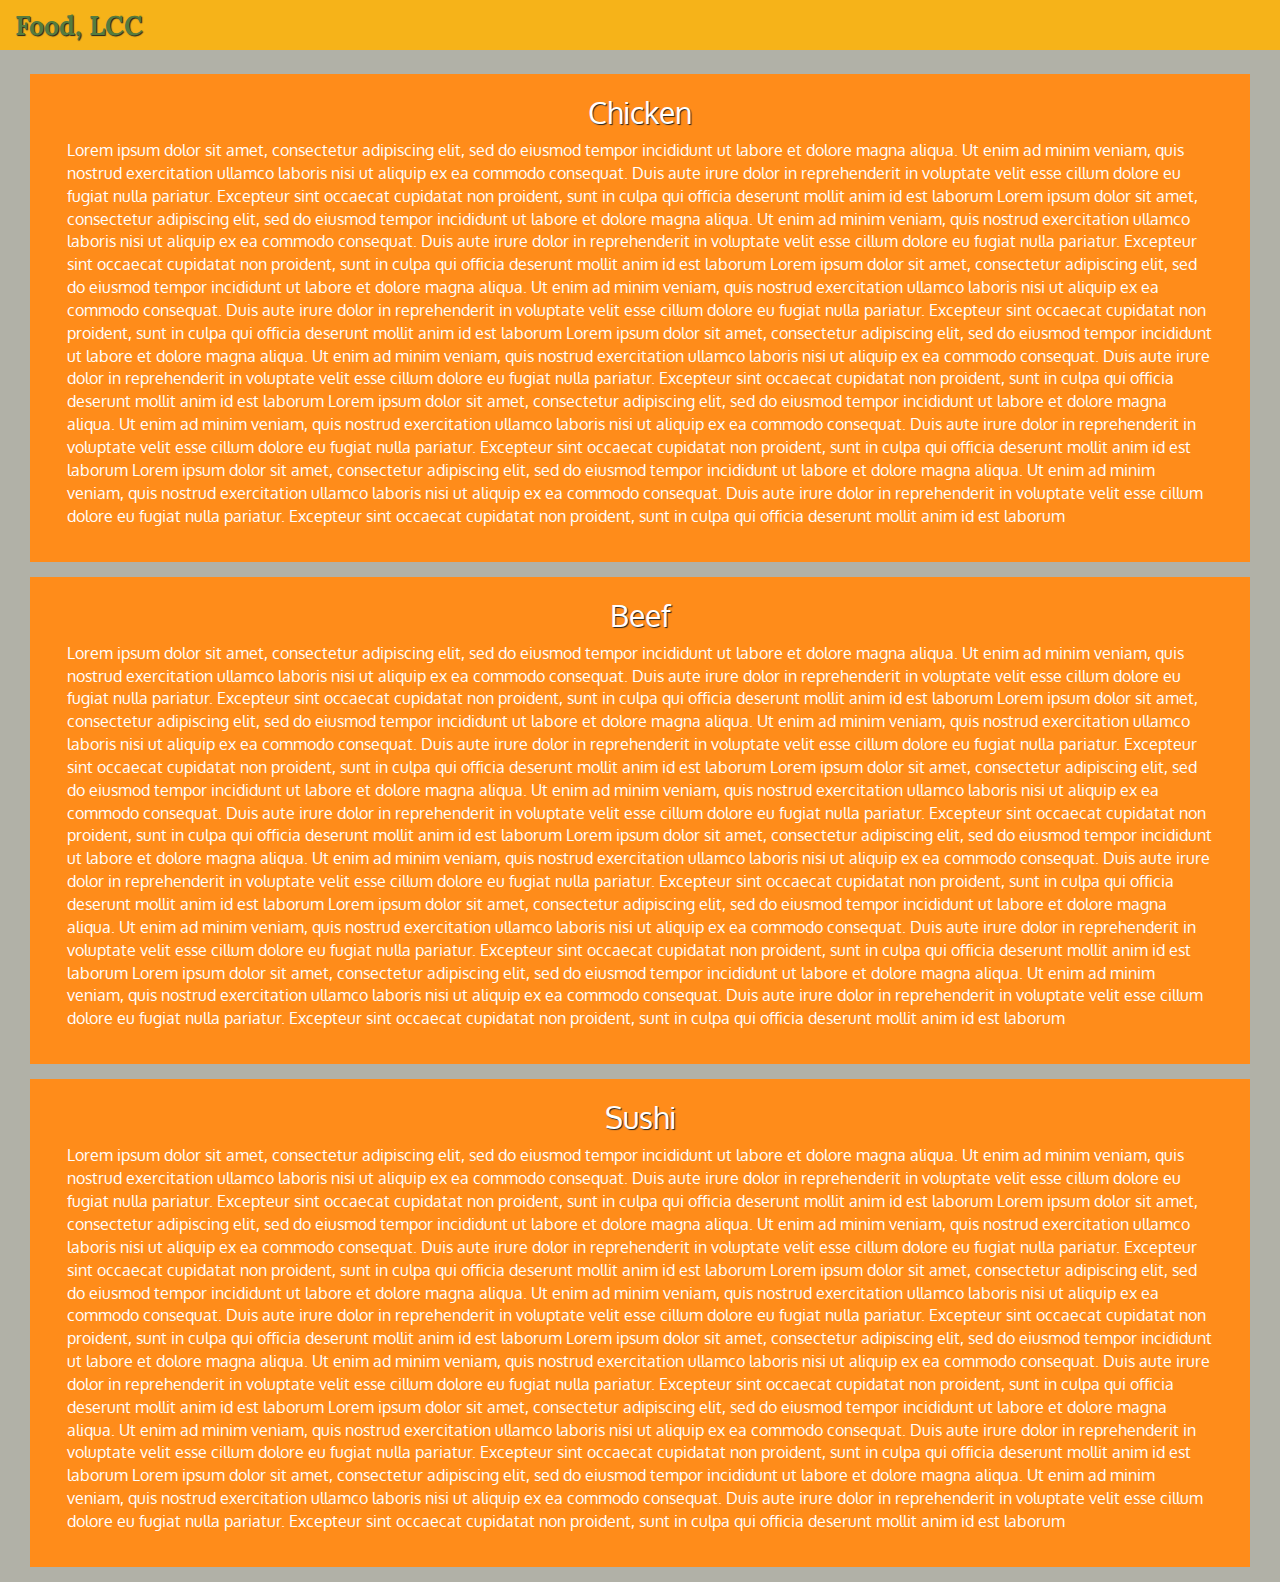
==== mod3_solution/index.html @ 33235ecf "Assignment 3 working" ====
<!doctype html>
<html lang="en">
  <head>
    <meta charset="utf-8">
    <meta http-equiv="X-UA-Compatible" content="IE=edge">
    <meta name="viewport" content="width=device-width, initial-scale=1">
    <title>Assignment 3 Solution</title>
    <link rel="stylesheet" href="css/bootstrap.min.css">
    <link rel="stylesheet" href="css/styles.css">
    <link href='https://fonts.googleapis.com/css?family=Oxygen:400,300,700' rel='stylesheet' type='text/css'>
    <link href='https://fonts.googleapis.com/css?family=Lora' rel='stylesheet' type='text/css'>
  </head>

<body>
  <header>
    <nav id="header-nav" class="navbar navbar-default navbar-fixed-top">
      <div class="container-fluid">
        <div class="navbar-header">
          <div class="navbar-brand">
            <a href="index.html"><h1>Food, LCC</h1></a>
          </div>

          <button type="button" class="navbar-toggle collapsed visible-xs" data-toggle="collapse" data-target="#collapsable-nav" aria-expanded="false">
            <span class="sr-only">Toggle navigation</span>
            <span class="icon-bar"></span>
            <span class="icon-bar"></span>
            <span class="icon-bar"></span>
          </button>
        </div>

        <div id="collapsable-nav" class="collapse navbar-collapse">
           <ul id="nav-list" class="nav navbar-nav navbar-right visible-xs">
            <li>
              <a href="#chicken">
                <br class="text-center"> Chicken</a>
            </li>
            <li>
              <a href="#beef">
                <br class="text-center"> Beef</a>
            </li>
            <li>
              <a href="#sushi">
                <br class="text-center"> Sushi</a>
            </li>
          </ul><!-- #nav-list -->
        </div><!-- .collapse .navbar-collapse -->

      </div> <!-- container fluid -->
    </nav>

  </header>

  <div id="main-content" class="container">
	 <h1 class="text-center">Our Menu</h1>
  </div>

  <div id="menu" class="container-fluid">
  <div class="row">
	<div class="col-lg-12 col-md-12 col-sm-12">
	  <div class="section">
		<h2 class="chicken text-center">Chicken</h2>
		<p>
		Lorem ipsum dolor sit amet, consectetur adipiscing elit, sed do eiusmod tempor incididunt ut labore et dolore magna aliqua. Ut enim ad minim veniam, quis nostrud exercitation ullamco laboris nisi ut aliquip ex ea commodo consequat. Duis aute irure dolor in reprehenderit in voluptate velit esse cillum dolore eu fugiat nulla pariatur. Excepteur sint occaecat cupidatat non proident, sunt in culpa qui officia deserunt mollit anim id est laborum
		Lorem ipsum dolor sit amet, consectetur adipiscing elit, sed do eiusmod tempor incididunt ut labore et dolore magna aliqua. Ut enim ad minim veniam, quis nostrud exercitation ullamco laboris nisi ut aliquip ex ea commodo consequat. Duis aute irure dolor in reprehenderit in voluptate velit esse cillum dolore eu fugiat nulla pariatur. Excepteur sint occaecat cupidatat non proident, sunt in culpa qui officia deserunt mollit anim id est laborum
		Lorem ipsum dolor sit amet, consectetur adipiscing elit, sed do eiusmod tempor incididunt ut labore et dolore magna aliqua. Ut enim ad minim veniam, quis nostrud exercitation ullamco laboris nisi ut aliquip ex ea commodo consequat. Duis aute irure dolor in reprehenderit in voluptate velit esse cillum dolore eu fugiat nulla pariatur. Excepteur sint occaecat cupidatat non proident, sunt in culpa qui officia deserunt mollit anim id est laborum
		Lorem ipsum dolor sit amet, consectetur adipiscing elit, sed do eiusmod tempor incididunt ut labore et dolore magna aliqua. Ut enim ad minim veniam, quis nostrud exercitation ullamco laboris nisi ut aliquip ex ea commodo consequat. Duis aute irure dolor in reprehenderit in voluptate velit esse cillum dolore eu fugiat nulla pariatur. Excepteur sint occaecat cupidatat non proident, sunt in culpa qui officia deserunt mollit anim id est laborum
		Lorem ipsum dolor sit amet, consectetur adipiscing elit, sed do eiusmod tempor incididunt ut labore et dolore magna aliqua. Ut enim ad minim veniam, quis nostrud exercitation ullamco laboris nisi ut aliquip ex ea commodo consequat. Duis aute irure dolor in reprehenderit in voluptate velit esse cillum dolore eu fugiat nulla pariatur. Excepteur sint occaecat cupidatat non proident, sunt in culpa qui officia deserunt mollit anim id est laborum
		Lorem ipsum dolor sit amet, consectetur adipiscing elit, sed do eiusmod tempor incididunt ut labore et dolore magna aliqua. Ut enim ad minim veniam, quis nostrud exercitation ullamco laboris nisi ut aliquip ex ea commodo consequat. Duis aute irure dolor in reprehenderit in voluptate velit esse cillum dolore eu fugiat nulla pariatur. Excepteur sint occaecat cupidatat non proident, sunt in culpa qui officia deserunt mollit anim id est laborum	
	
		</p>
	  </div>
	</div>

	<div class="col-lg-12 col-md-12 col-sm-12">
	  <div class="section">
	    <h2 class="beef text-center">Beef</h2>
		<p>
		Lorem ipsum dolor sit amet, consectetur adipiscing elit, sed do eiusmod tempor incididunt ut labore et dolore magna aliqua. Ut enim ad minim veniam, quis nostrud exercitation ullamco laboris nisi ut aliquip ex ea commodo consequat. Duis aute irure dolor in reprehenderit in voluptate velit esse cillum dolore eu fugiat nulla pariatur. Excepteur sint occaecat cupidatat non proident, sunt in culpa qui officia deserunt mollit anim id est laborum
		Lorem ipsum dolor sit amet, consectetur adipiscing elit, sed do eiusmod tempor incididunt ut labore et dolore magna aliqua. Ut enim ad minim veniam, quis nostrud exercitation ullamco laboris nisi ut aliquip ex ea commodo consequat. Duis aute irure dolor in reprehenderit in voluptate velit esse cillum dolore eu fugiat nulla pariatur. Excepteur sint occaecat cupidatat non proident, sunt in culpa qui officia deserunt mollit anim id est laborum
		Lorem ipsum dolor sit amet, consectetur adipiscing elit, sed do eiusmod tempor incididunt ut labore et dolore magna aliqua. Ut enim ad minim veniam, quis nostrud exercitation ullamco laboris nisi ut aliquip ex ea commodo consequat. Duis aute irure dolor in reprehenderit in voluptate velit esse cillum dolore eu fugiat nulla pariatur. Excepteur sint occaecat cupidatat non proident, sunt in culpa qui officia deserunt mollit anim id est laborum
		Lorem ipsum dolor sit amet, consectetur adipiscing elit, sed do eiusmod tempor incididunt ut labore et dolore magna aliqua. Ut enim ad minim veniam, quis nostrud exercitation ullamco laboris nisi ut aliquip ex ea commodo consequat. Duis aute irure dolor in reprehenderit in voluptate velit esse cillum dolore eu fugiat nulla pariatur. Excepteur sint occaecat cupidatat non proident, sunt in culpa qui officia deserunt mollit anim id est laborum
		Lorem ipsum dolor sit amet, consectetur adipiscing elit, sed do eiusmod tempor incididunt ut labore et dolore magna aliqua. Ut enim ad minim veniam, quis nostrud exercitation ullamco laboris nisi ut aliquip ex ea commodo consequat. Duis aute irure dolor in reprehenderit in voluptate velit esse cillum dolore eu fugiat nulla pariatur. Excepteur sint occaecat cupidatat non proident, sunt in culpa qui officia deserunt mollit anim id est laborum
		Lorem ipsum dolor sit amet, consectetur adipiscing elit, sed do eiusmod tempor incididunt ut labore et dolore magna aliqua. Ut enim ad minim veniam, quis nostrud exercitation ullamco laboris nisi ut aliquip ex ea commodo consequat. Duis aute irure dolor in reprehenderit in voluptate velit esse cillum dolore eu fugiat nulla pariatur. Excepteur sint occaecat cupidatat non proident, sunt in culpa qui officia deserunt mollit anim id est laborum	
		</p>
	  </div>
	</div>

	<div class="col-lg-12 col-md-12 col-sm-12">
	  <div class="section">
	  	<h2 class="sushi text-center">Sushi</h2>
		<p>
		Lorem ipsum dolor sit amet, consectetur adipiscing elit, sed do eiusmod tempor incididunt ut labore et dolore magna aliqua. Ut enim ad minim veniam, quis nostrud exercitation ullamco laboris nisi ut aliquip ex ea commodo consequat. Duis aute irure dolor in reprehenderit in voluptate velit esse cillum dolore eu fugiat nulla pariatur. Excepteur sint occaecat cupidatat non proident, sunt in culpa qui officia deserunt mollit anim id est laborum
		Lorem ipsum dolor sit amet, consectetur adipiscing elit, sed do eiusmod tempor incididunt ut labore et dolore magna aliqua. Ut enim ad minim veniam, quis nostrud exercitation ullamco laboris nisi ut aliquip ex ea commodo consequat. Duis aute irure dolor in reprehenderit in voluptate velit esse cillum dolore eu fugiat nulla pariatur. Excepteur sint occaecat cupidatat non proident, sunt in culpa qui officia deserunt mollit anim id est laborum
		Lorem ipsum dolor sit amet, consectetur adipiscing elit, sed do eiusmod tempor incididunt ut labore et dolore magna aliqua. Ut enim ad minim veniam, quis nostrud exercitation ullamco laboris nisi ut aliquip ex ea commodo consequat. Duis aute irure dolor in reprehenderit in voluptate velit esse cillum dolore eu fugiat nulla pariatur. Excepteur sint occaecat cupidatat non proident, sunt in culpa qui officia deserunt mollit anim id est laborum
		Lorem ipsum dolor sit amet, consectetur adipiscing elit, sed do eiusmod tempor incididunt ut labore et dolore magna aliqua. Ut enim ad minim veniam, quis nostrud exercitation ullamco laboris nisi ut aliquip ex ea commodo consequat. Duis aute irure dolor in reprehenderit in voluptate velit esse cillum dolore eu fugiat nulla pariatur. Excepteur sint occaecat cupidatat non proident, sunt in culpa qui officia deserunt mollit anim id est laborum
		Lorem ipsum dolor sit amet, consectetur adipiscing elit, sed do eiusmod tempor incididunt ut labore et dolore magna aliqua. Ut enim ad minim veniam, quis nostrud exercitation ullamco laboris nisi ut aliquip ex ea commodo consequat. Duis aute irure dolor in reprehenderit in voluptate velit esse cillum dolore eu fugiat nulla pariatur. Excepteur sint occaecat cupidatat non proident, sunt in culpa qui officia deserunt mollit anim id est laborum
		Lorem ipsum dolor sit amet, consectetur adipiscing elit, sed do eiusmod tempor incididunt ut labore et dolore magna aliqua. Ut enim ad minim veniam, quis nostrud exercitation ullamco laboris nisi ut aliquip ex ea commodo consequat. Duis aute irure dolor in reprehenderit in voluptate velit esse cillum dolore eu fugiat nulla pariatur. Excepteur sint occaecat cupidatat non proident, sunt in culpa qui officia deserunt mollit anim id est laborum	
		</p>
	  </div>
	</div>

</div>	

  </div>



  <!-- jQuery (Bootstrap JS plugins depend on it) -->
  <script src="js/jquery-2.1.4.min.js"></script>
  <script src="js/bootstrap.min.js"></script>
  <script src="js/script.js"></script>
</body>
</html>
---- mod3_solution/css/styles.css ----
body {
  font-size: 16px;
  color: #fff;
  background-color: #b1b1a7;
  font-family: 'Oxygen', sans-serif;
}

/** HEADER **/
#header-nav {
  background-color: #f6b319;
  border-radius: 0;
  border: 0;
}

.navbar-brand {
  padding-top: 15px;
  padding-bottom: 15px;
}

.navbar-brand a:hover {
  text-decoration: none;
}

.navbar-brand h1 { /* Restaurant name */
  font-family: 'Lora', serif;
  color: #557c3e;
  font-size: 1.5em;
  font-weight: bold;
  text-shadow: 1px 1px 1px #222;
  margin-top: 0px;
  margin-bottom: 10px;
  line-height: .75;
}


#main-content h1 {
	margin-top: 0px;
	padding-top: 0px;
	padding-bottom: 20px;
	font-size: 2.5em;
	text-shadow: 1px 1px 10px #222;
}

.section {
  background-color: #ff8c1a;    
  position: relative;    
  height: auto;    
  margin-right: 0px;    
  margin-left: 0px;    
  margin-bottom: 15px;    
  padding: 2%;
  padding-left: 3%;   
  padding-right: 3%; 
  padding-top: 2px;
}

.section h2 {
	text-shadow: 1px 1px 1px #222;
}

.row {
  width: 100%;
  margin: 0px;

}

#nav-list a {
	font-family: 'Lora', serif;
	text-align: center;
	color: red;
	font-size: 1.5em;
	text-shadow: 1px 1px 1px #222;
}


#nav-list a:hover {
  background-color: #ffd480
}
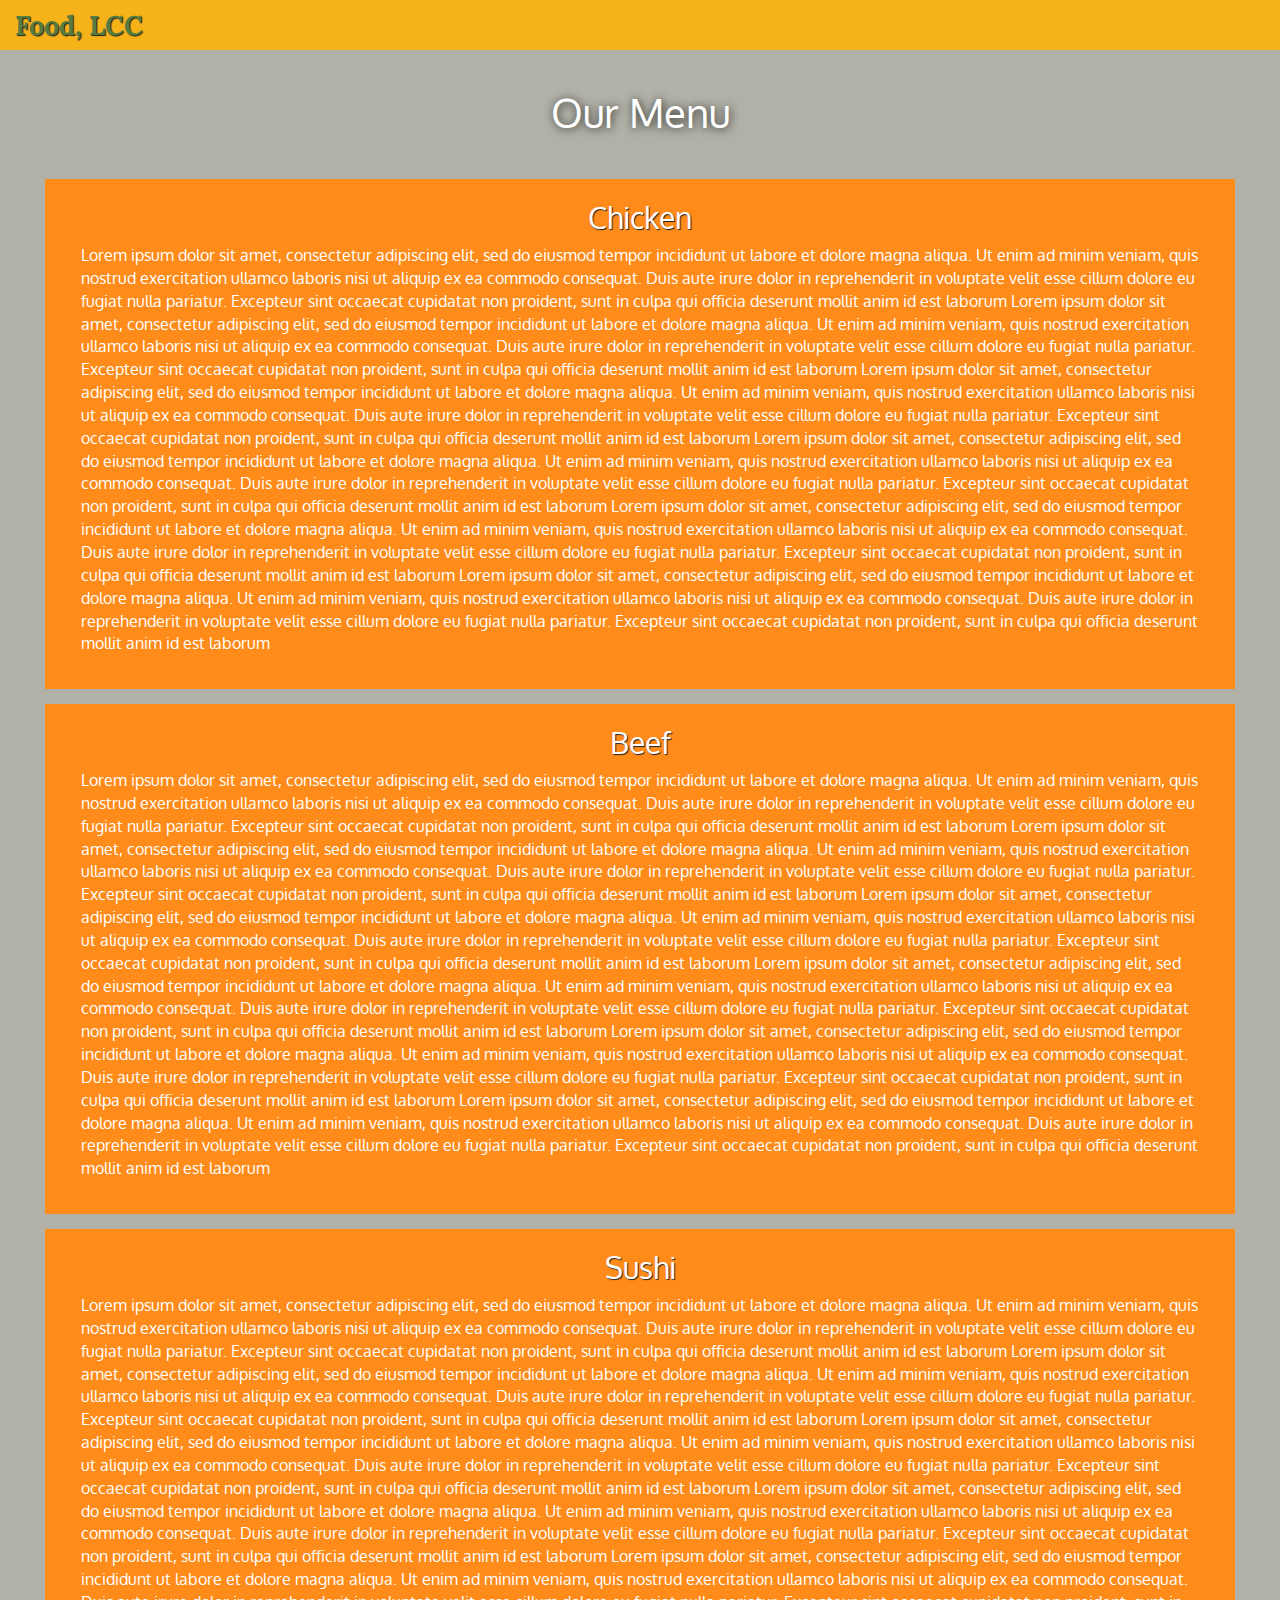
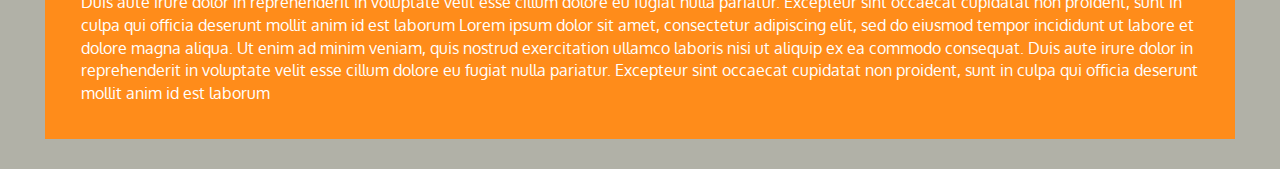
==== commit b032901d: "Assignment 3 almost done, collapse menu does not push down the content" ====
--- a/mod3_solution/index.html
+++ b/mod3_solution/index.html
@@ -50,14 +50,14 @@
 
   </header>
 
-  <div id="main-content" class="container">
+  <div id="main-content" class="container-fluid">
 	 <h1 class="text-center">Our Menu</h1>
   </div>
 
   <div id="menu" class="container-fluid">
   <div class="row">
 	<div class="col-lg-12 col-md-12 col-sm-12">
-	  <div class="section">
+	  <div class="section" id="chicken">
 		<h2 class="chicken text-center">Chicken</h2>
 		<p>
 		Lorem ipsum dolor sit amet, consectetur adipiscing elit, sed do eiusmod tempor incididunt ut labore et dolore magna aliqua. Ut enim ad minim veniam, quis nostrud exercitation ullamco laboris nisi ut aliquip ex ea commodo consequat. Duis aute irure dolor in reprehenderit in voluptate velit esse cillum dolore eu fugiat nulla pariatur. Excepteur sint occaecat cupidatat non proident, sunt in culpa qui officia deserunt mollit anim id est laborum
@@ -72,7 +72,7 @@
 	</div>
 
 	<div class="col-lg-12 col-md-12 col-sm-12">
-	  <div class="section">
+	  <div class="section" id="beef">
 	    <h2 class="beef text-center">Beef</h2>
 		<p>
 		Lorem ipsum dolor sit amet, consectetur adipiscing elit, sed do eiusmod tempor incididunt ut labore et dolore magna aliqua. Ut enim ad minim veniam, quis nostrud exercitation ullamco laboris nisi ut aliquip ex ea commodo consequat. Duis aute irure dolor in reprehenderit in voluptate velit esse cillum dolore eu fugiat nulla pariatur. Excepteur sint occaecat cupidatat non proident, sunt in culpa qui officia deserunt mollit anim id est laborum
@@ -86,7 +86,7 @@
 	</div>
 
 	<div class="col-lg-12 col-md-12 col-sm-12">
-	  <div class="section">
+	  <div class="section" id="sushi">
 	  	<h2 class="sushi text-center">Sushi</h2>
 		<p>
 		Lorem ipsum dolor sit amet, consectetur adipiscing elit, sed do eiusmod tempor incididunt ut labore et dolore magna aliqua. Ut enim ad minim veniam, quis nostrud exercitation ullamco laboris nisi ut aliquip ex ea commodo consequat. Duis aute irure dolor in reprehenderit in voluptate velit esse cillum dolore eu fugiat nulla pariatur. Excepteur sint occaecat cupidatat non proident, sunt in culpa qui officia deserunt mollit anim id est laborum
--- a/mod3_solution/css/styles.css
+++ b/mod3_solution/css/styles.css
@@ -34,8 +34,8 @@
 
 
 #main-content h1 {
-	margin-top: 0px;
-	padding-top: 0px;
+	margin-top: 50px;
+	padding-top: 40px;
 	padding-bottom: 20px;
 	font-size: 2.5em;
 	text-shadow: 1px 1px 10px #222;
@@ -60,8 +60,8 @@
 
 .row {
   width: 100%;
-  margin: 0px;
-
+  margin: 0;
+  padding: 15px
 }
 
 #nav-list a {
@@ -76,3 +76,6 @@
 #nav-list a:hover {
   background-color: #ffd480
 }
+
+
+
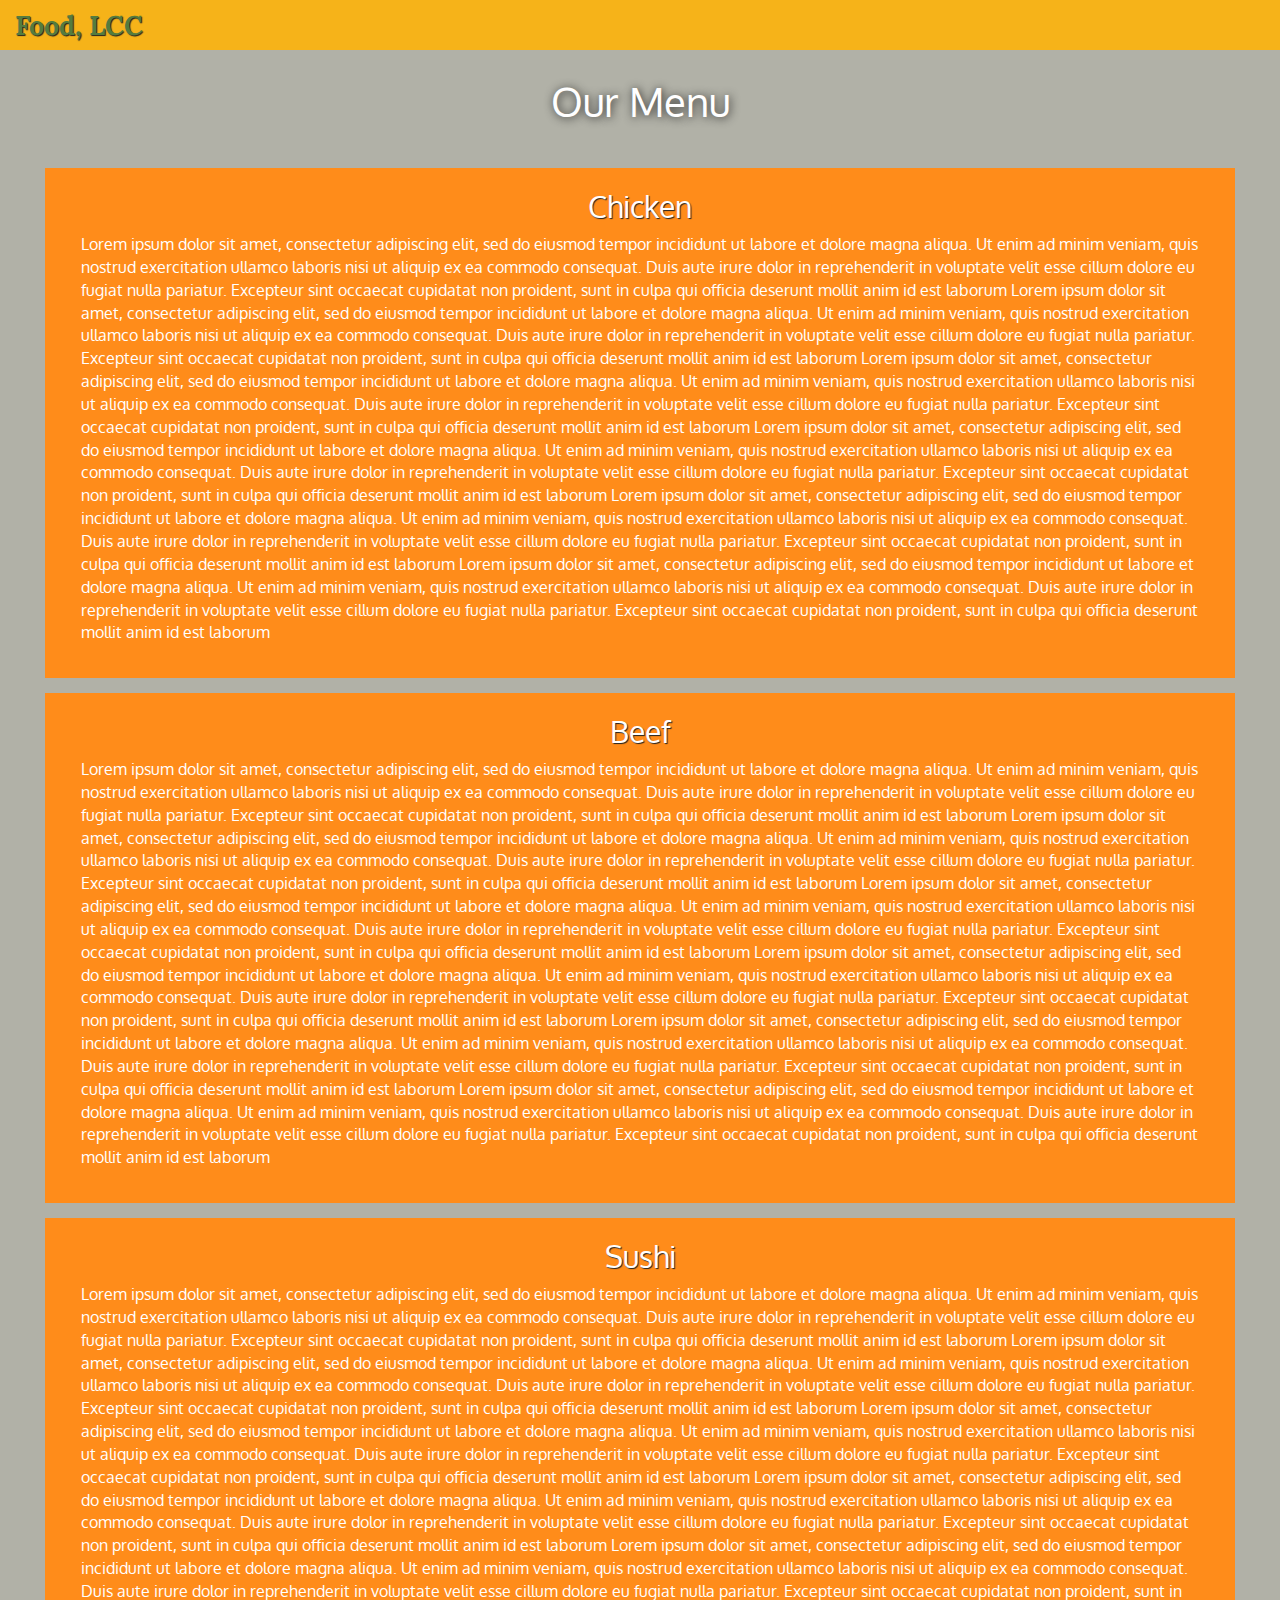
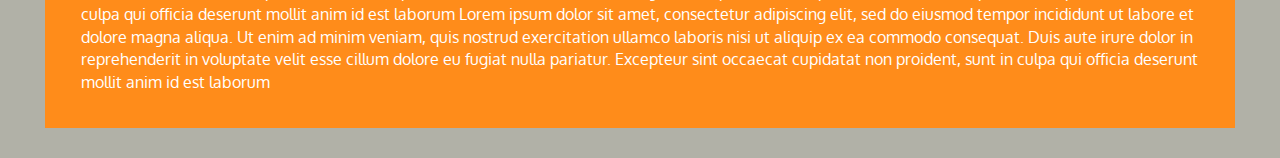
==== commit 3ee21360: "Solution mod3 ready to submit" ====
--- a/mod3_solution/index.html
+++ b/mod3_solution/index.html
@@ -13,7 +13,7 @@
 
 <body>
   <header>
-    <nav id="header-nav" class="navbar navbar-default navbar-fixed-top">
+    <nav id="header-nav" class="navbar navbar-default">
       <div class="container-fluid">
         <div class="navbar-header">
           <div class="navbar-brand">
@@ -44,7 +44,6 @@
             </li>
           </ul><!-- #nav-list -->
         </div><!-- .collapse .navbar-collapse -->
-
       </div> <!-- container fluid -->
     </nav>
 
--- a/mod3_solution/css/styles.css
+++ b/mod3_solution/css/styles.css
@@ -1,3 +1,7 @@
+* {
+	box-sizing: border-box;
+}
+
 body {
   font-size: 16px;
   color: #fff;
@@ -34,8 +38,8 @@
 
 
 #main-content h1 {
-	margin-top: 50px;
-	padding-top: 40px;
+	margin-top: 5px;
+	padding-top: 4px;
 	padding-bottom: 20px;
 	font-size: 2.5em;
 	text-shadow: 1px 1px 10px #222;
@@ -65,6 +69,7 @@
 }
 
 #nav-list a {
+	position: relative;
 	font-family: 'Lora', serif;
 	text-align: center;
 	color: red;
@@ -77,5 +82,3 @@
   background-color: #ffd480
 }
 
-
-
